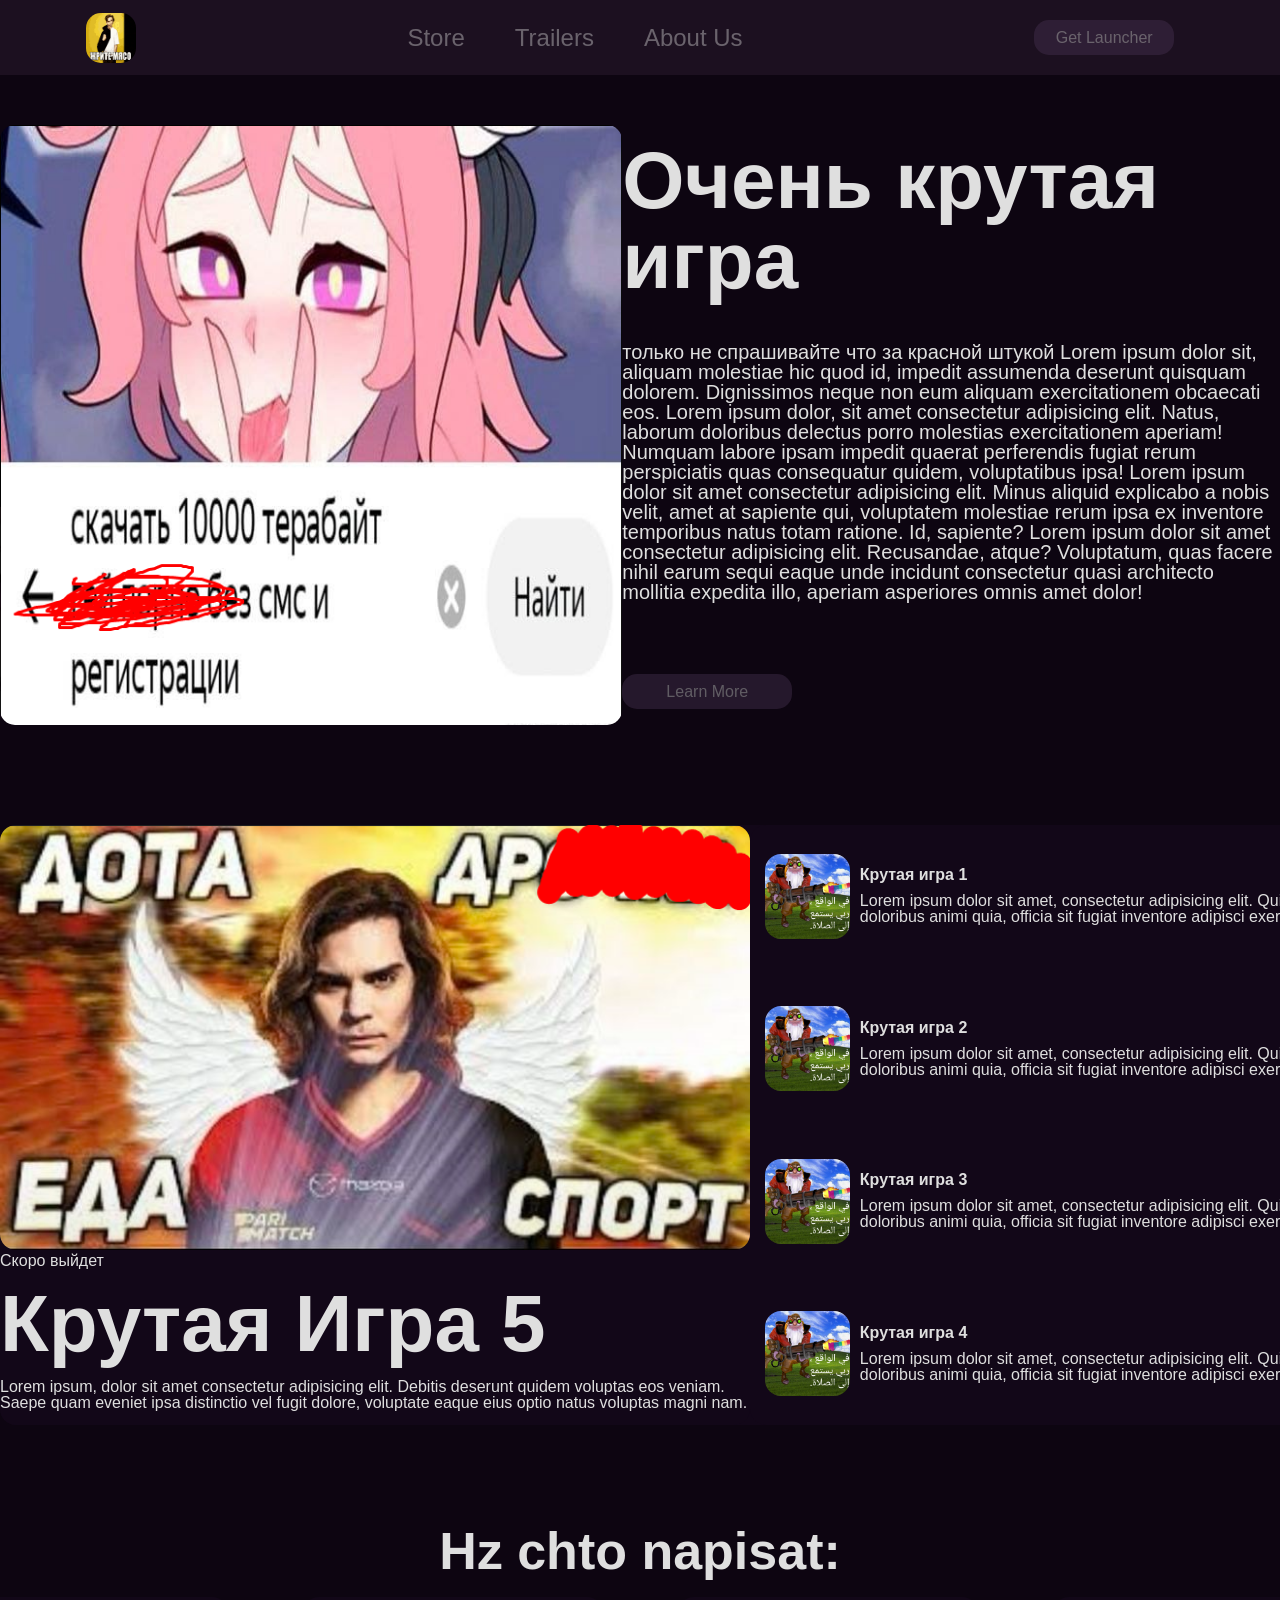
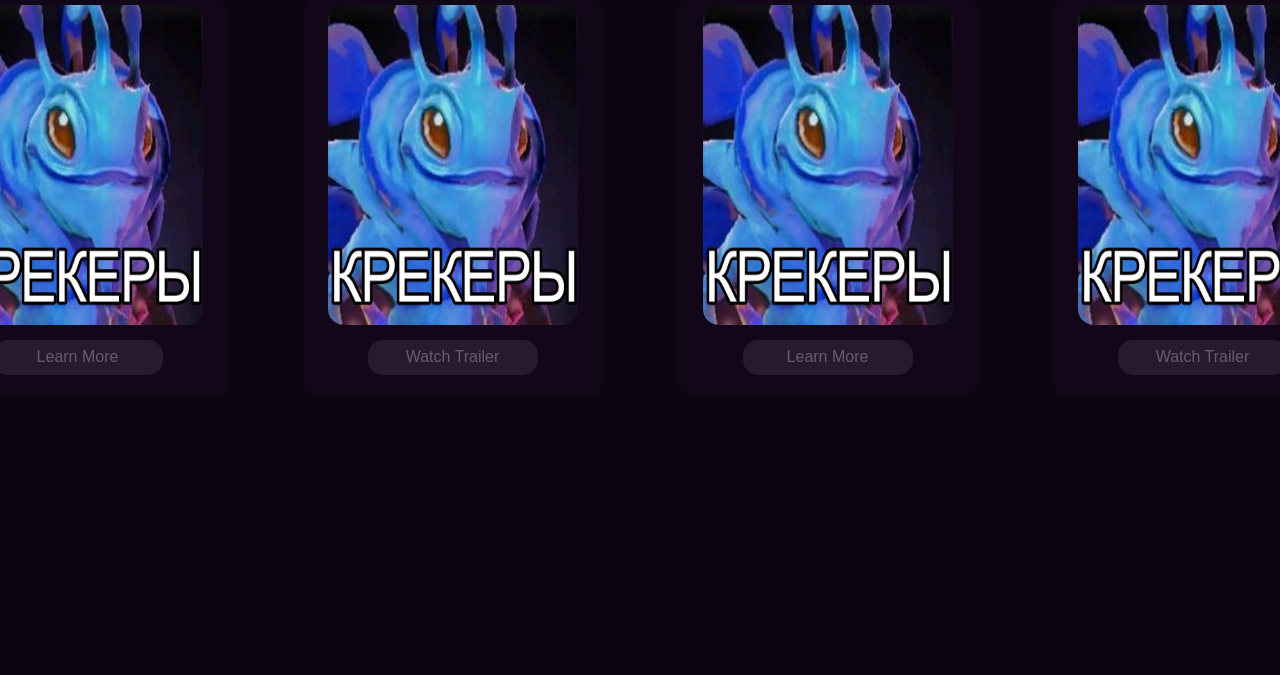
==== index.html @ 45120217 "first commit" ====
<!DOCTYPE html>
<html lang="en">
<head>
    <meta charset="UTF-8">
    <meta name="viewport" content="width=device-width, initial-scale=1.0">
    <title>Игровая Студия Pi Sun</title>
    <link rel="stylesheet" href="css/reset.css">
    <link rel="stylesheet" href="css/style.css">
</head>
<body>
    <nav>
        <div class="logo">
            <img src="images/мясо-meat.gif" alt="">
        </div>
        <div class="pages">
            <a href="pages/store.html">Store</a>
            <a href="pages/treilery.html">Trailers</a>
            <a href="pages/oNas.html">About Us</a>
        </div>
        <div class="navButton">
            <button>Get Launcher</button>
        </div>
    </nav>

    <header>
        <div class="headerImg">
            <img src="images/Screenshot_3.png" alt="">
        </div>
        <div class="headerText">
            <span>Очень крутая игра</span> 
            <p>только не спрашивайте что за красной штукой Lorem ipsum dolor sit, aliquam molestiae hic quod id, impedit assumenda deserunt quisquam dolorem. Dignissimos neque non eum aliquam exercitationem obcaecati eos. Lorem ipsum dolor, sit amet consectetur adipisicing elit. Natus, laborum doloribus delectus porro molestias exercitationem aperiam! Numquam labore ipsam impedit quaerat perferendis fugiat rerum perspiciatis quas consequatur quidem, voluptatibus ipsa! Lorem ipsum dolor sit amet consectetur adipisicing elit. Minus aliquid explicabo a nobis velit, amet at sapiente qui, voluptatem molestiae rerum ipsa ex inventore temporibus natus totam ratione. Id, sapiente? Lorem ipsum dolor sit amet consectetur adipisicing elit. Recusandae, atque? Voluptatum, quas facere nihil earum sequi eaque unde incidunt consectetur quasi architecto mollitia expedita illo, aperiam asperiores omnis amet dolor!</p>            
            <button class="headerButton">Learn More</button>
        </div>
    </header>

    <main>
        <section class="section1">
            <div class="sDivOsn">
                <div class="sDiv1">
                    <div class="sDivImg">
                        <img src="images/Screenshot_2.png" alt="">
                    </div>
                    <div class="sDivText">
                        <h4>Скоро выйдет</h4>
                        <span>Крутая Игра 5</span>
                        <p>Lorem ipsum, dolor sit amet consectetur adipisicing elit. Debitis deserunt quidem voluptas eos veniam. Saepe quam eveniet ipsa distinctio vel fugit dolore, voluptate eaque eius optio natus voluptas magni nam.</p>
                    </div>
                </div>
                <div class="sDiv2">
                    <div class="sDiv2Game">
                        <div class="sDivGameImg">
                            <img src="images/b85c67f56f971c1faf873c1f310c95c7.jpg" alt="">
                        </div>
                        <div class="sDivGameText">
                            <h2>Крутая игра 1</h2>
                            <p>Lorem ipsum dolor sit amet, consectetur adipisicing elit. Qui, cumque? Reprehenderit doloribus animi quia, officia sit fugiat inventore adipisci exercitationem!</p>
                        </div>
                    </div>    
                    <div class="sDiv2Game">      
                        <div class="sDivGameImg">
                            <img src="images/b85c67f56f971c1faf873c1f310c95c7.jpg" alt="">
                        </div>
                     <div class="sDivGameText">
                            <h2>Крутая игра 2</h2>
                            <p>Lorem ipsum dolor sit amet, consectetur adipisicing elit. Qui, cumque? Reprehenderit doloribus animi quia, officia sit fugiat inventore adipisci exercitationem!</p>
                        </div>
                    </div>    
                    <div class="sDiv2Game">    
                        <div class="sDivGameImg">
                            <img src="images/b85c67f56f971c1faf873c1f310c95c7.jpg" alt="">
                        </div>
                        <div class="sDivGameText">
                           <h2>Крутая игра 3</h2>
                            <p>Lorem ipsum dolor sit amet, consectetur adipisicing elit. Qui, cumque? Reprehenderit doloribus animi quia, officia sit fugiat inventore adipisci exercitationem!</p>
                        </div>
                    </div>    
                    <div class="sDiv2Game">    
                        <div class="sDivGameImg">
                            <img src="images/b85c67f56f971c1faf873c1f310c95c7.jpg" alt="">
                        </div>
                        <div class="sDivGameText">
                            <h2>Крутая игра 4</h2>
                            <p>Lorem ipsum dolor sit amet, consectetur adipisicing elit. Qui, cumque? Reprehenderit doloribus animi quia, officia sit fugiat inventore adipisci exercitationem!</p>
                        </div>
                    </div>    
                </div>
            </div>
        </section>
        <section class="gamesPlus">
            <div class="textPlus">
               <h1>Hz chto napisat:</h1>
            </div>
            <div class="gamesPlusImg">
                <div class="divGamesPlus">
                    <img src="images/b51629f6d12b5553c0214a271adebc8b.jpg" alt="">
                    <button class="buttonGamesPlus">Learn More</button>
                </div>
                <div class="divGamesPlus">
                    <img src="images/b51629f6d12b5553c0214a271adebc8b.jpg" alt="">
                    <button class="buttonGamesPlus">Watch Trailer</button>
                </div>
                <div class="divGamesPlus">
                    <img src="images/b51629f6d12b5553c0214a271adebc8b.jpg" alt="">
                    <button class="buttonGamesPlus">Learn More</button>
                </div>
                <div class="divGamesPlus">
                    <img src="images/b51629f6d12b5553c0214a271adebc8b.jpg" alt="">
                    <button class="buttonGamesPlus">Watch Trailer</button>
                </div>
            </div>
        </section>
    </main>

</body>
</html>
---- css/style.css ----
body {
    font-family: 'Segoe UI', Roboto, sans-serif;
}

a {
    text-decoration: none;
    color: rgb(223, 223, 223);
    font-size: 24px;
    transition: 0.3s ease;
    opacity: 0.4;
}

a:hover {
    opacity: 1;
}

nav {
    position: sticky;
    background-color: rgb(28, 16, 32);
    display: flex;
    align-items: center;
    justify-content: space-around;
    gap: 100px;
    width: 100%;
    top: 0;
}

.navButton {
    margin: 20px;
    display: flex;
    gap: 20px;
}
.navButton button{
    font-size: 16px;
    color: rgb(223, 223, 223);
    height: 35px;
    width: 140px;
    background-color: rgb(75, 53, 85);
    border: 0;
    cursor: pointer;
    transition: 0.3s ease;
    border-radius: 15px;
    opacity: 0.4;
}

.navButton button:hover {
    transform: scale(1.2);
    opacity: 1;
}

.pages {
    display: flex;
    justify-content: space-around;
    gap: 50px;
}

.logo {
    width: 50px;
    height: 50px;
    border-radius: 15px;
}

.logo img {
    width: 100%;
    height: 100%;
    border-radius: 15px;
}


header {
    height: 700px;
    background-color: rgb(13, 5, 17);
    display: flex;
    align-items: center;
    justify-content: space-around;
}

.headerImg {
    height: 600px;
    border-radius: 15px;
}
.headerImg img {
    height: 600px;
    border-radius: 15px;
}

.headerText {
    height: 600px;
    width: 700px;
    color: rgb(223, 223, 223);
    font-size: 20px;
    display: flex;
    gap: 10px;
    flex-direction: column;
    justify-content: space-around;
}

span {
    font-weight: bold;
    font-size: 80px;
}

.headerButton{
    font-size: 16px;
    color: rgb(223, 223, 223);
    height: 35px;
    width: 170px;
    background-color: rgb(75, 53, 85);
    border: 0;
    cursor: pointer;
    transition: 0.3s ease;
    border-radius: 15px;
    opacity: 0.4;
    margin-top: 30px;
}

.headerButton:hover {
    transform: scale(1.2);
    opacity: 1;
}

section {
    height: 700px;
    background-color: rgb(13, 5, 17);
    display: flex;
    align-items: center;
    justify-content: space-around;
}

.sDivOsn {
    width: 1500px;
    height: 600px;
    background-color: rgb(18, 7, 24);
    border-radius: 16px;
    display: flex;
    justify-content: space-between;
}

.sDiv1 {
    border-radius: 16px;
    background-color: rgb(18, 7, 24);
    width: 750px;
    height: 600px;
    cursor: pointer;
}

.sDiv2 {
    border-radius: 16px;
    background-color: rgb(18, 7, 24);
    width: 750px;
    height: 600px;
    display: flex;
    justify-content: space-around;
    gap: 10px;
    flex-direction: column;
}

.sDivText {
    display: flex;
    justify-content: space-around;
    gap: 15px;
    flex-direction: column;
    color: rgb(223, 223, 223);
}

.sDivImg img {
    width: 100%;
    height: 100%;
    border-radius: 16px;
}

.sDivGameImg {
    border-radius: 16px;
    width: 150px;
    height: 85px;
}

.sDivGameImg img {
    border-radius: 16px;
    width: 100%;
    height: 100%;
}

.sDiv2Game {
    color: rgb(223, 223, 223);
    display: flex;
    justify-content: space-around;
    align-items: center;
    padding: 15px;
    gap: 10px;
    cursor: pointer;
}

.sDivGameText h2 {
    font-size: 16px;
    font-weight: bold;
}  

.sDivGameText {
    display: flex;
    flex-direction: column;
    justify-content: center;
    gap: 10px;
}  

.buttonGamesPlus {
    font-size: 16px;
    color: rgb(223, 223, 223);
    height: 35px;
    width: 170px;
    background-color: rgb(75, 53, 85);
    border: 0;
    cursor: pointer;
    transition: 0.3s ease;
    border-radius: 15px;
    opacity: 0.4;
    margin-bottom: 15px;    
}

.buttonGamesPlus:hover {
    transform: scale(1.2);
    opacity: 1;
}

.gamesPlus {
    padding: 50px;
    color: rgb(223, 223, 223);
    height: 700px;
    display: flex;
    flex-direction: column;
    gap: 20px;
}

.gamesPlusImg {
    width: 1500px;
    height: 700px;
    display: flex;
    justify-content: space-around;
    flex-direction: row;
}

.divGamesPlus {
    background-color: rgb(18, 7, 24);
    border-radius: 16px;
    width: 300px;
    height: 400px;
    display: flex;
    align-items: center;
    justify-content: center;
    flex-direction: column;
    gap: 15px;
}

.textPlus {
    font-size: 52px;
    font-weight: bold;
}

.divGamesPlus img {
    border-radius: 16px;
    width: 250px;
    height: 320px;
}
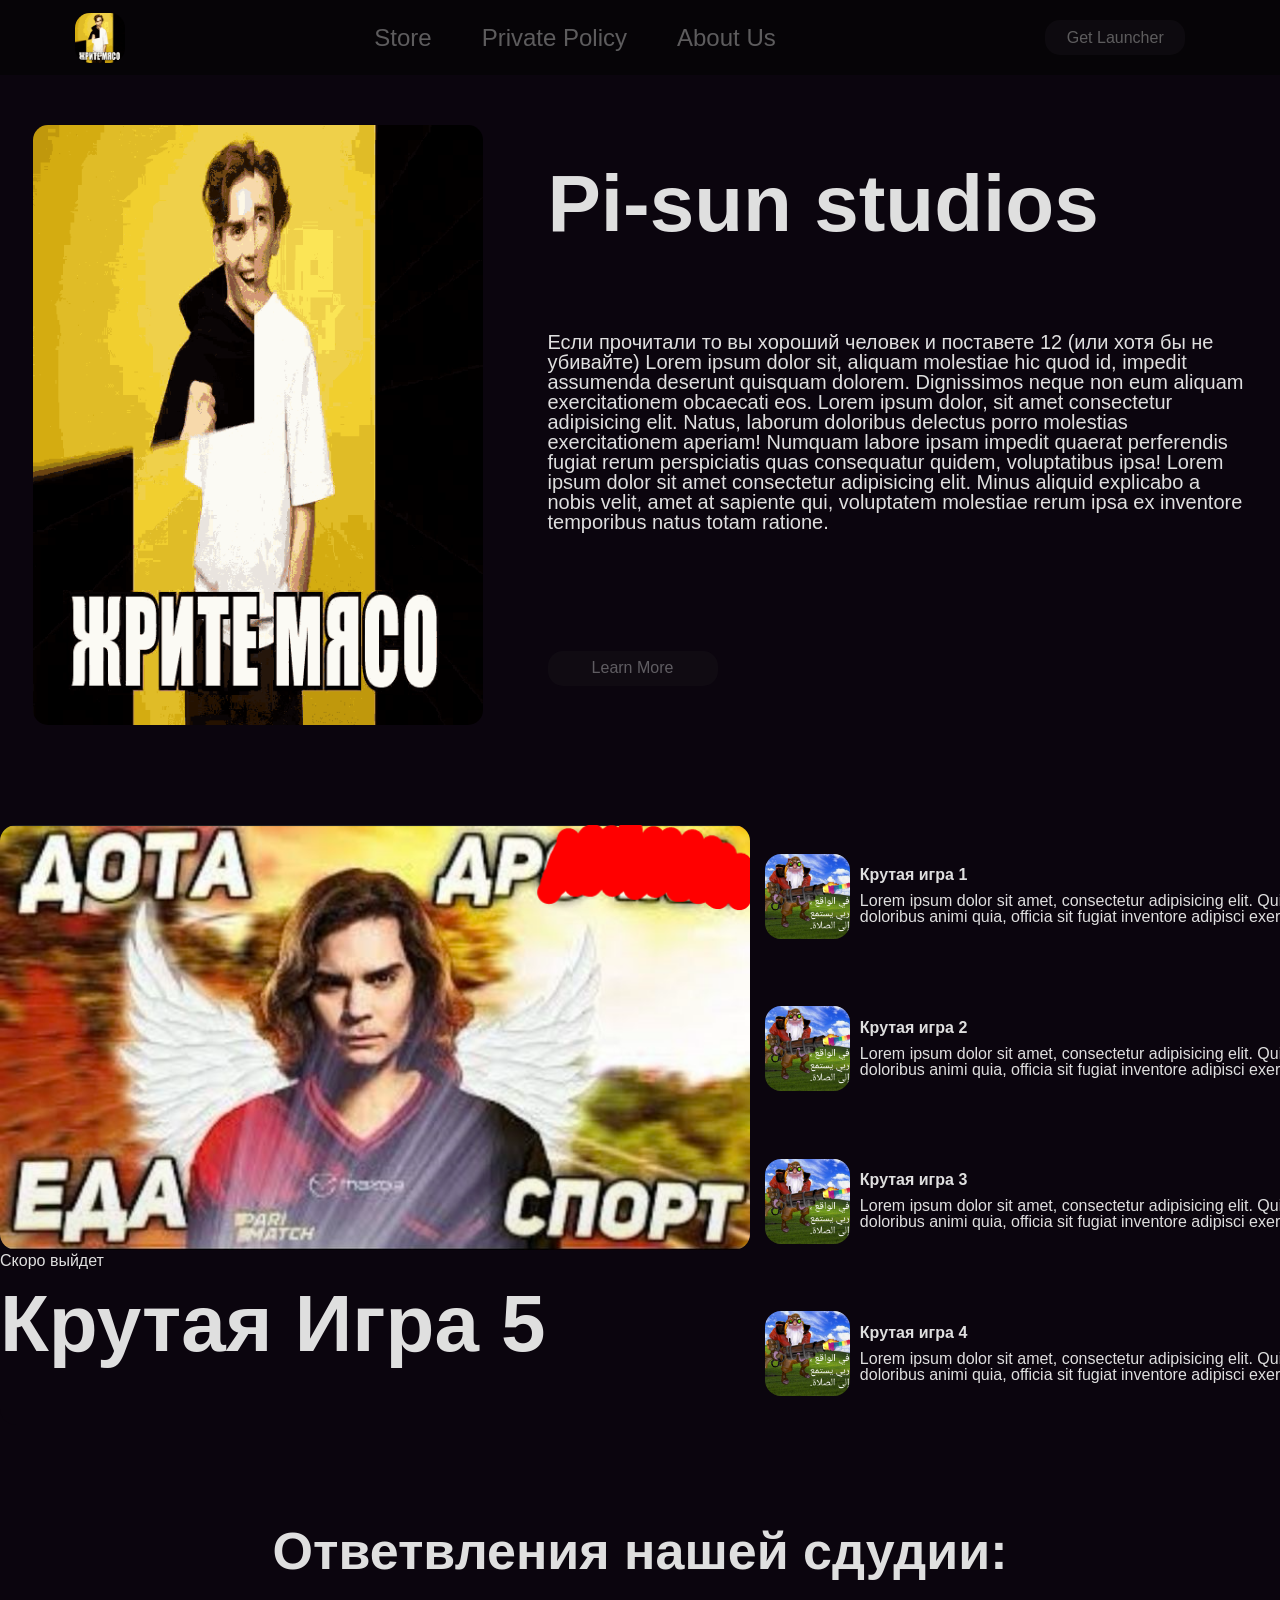
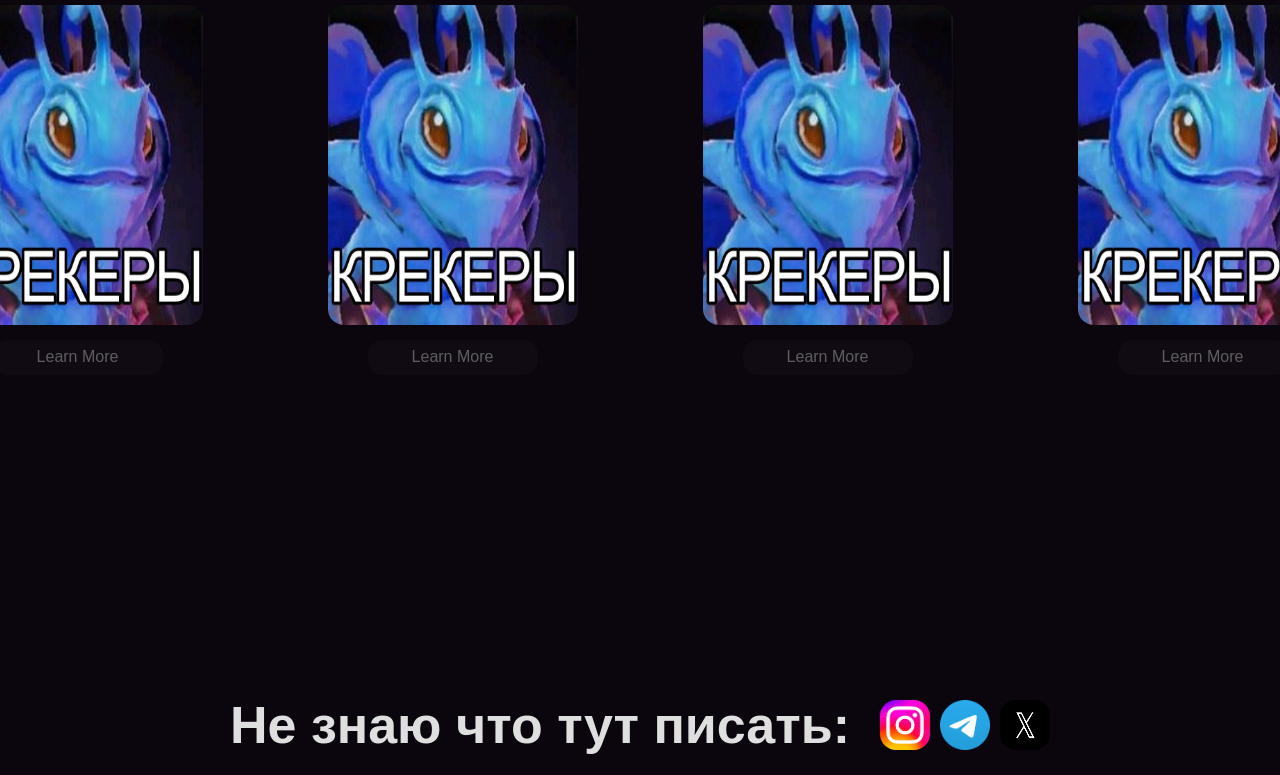
==== commit 11e6bf04: "Update 1" ====
--- a/index.html
+++ b/index.html
@@ -14,7 +14,7 @@
         </div>
         <div class="pages">
             <a href="pages/store.html">Store</a>
-            <a href="pages/treilery.html">Trailers</a>
+            <a href="pages/polzSogl.html">Private Policy</a>
             <a href="pages/oNas.html">About Us</a>
         </div>
         <div class="navButton">
@@ -24,11 +24,11 @@
 
     <header>
         <div class="headerImg">
-            <img src="images/Screenshot_3.png" alt="">
+            <img src="images/мясо-meat.gif" alt="">
         </div>
         <div class="headerText">
-            <span>Очень крутая игра</span> 
-            <p>только не спрашивайте что за красной штукой Lorem ipsum dolor sit, aliquam molestiae hic quod id, impedit assumenda deserunt quisquam dolorem. Dignissimos neque non eum aliquam exercitationem obcaecati eos. Lorem ipsum dolor, sit amet consectetur adipisicing elit. Natus, laborum doloribus delectus porro molestias exercitationem aperiam! Numquam labore ipsam impedit quaerat perferendis fugiat rerum perspiciatis quas consequatur quidem, voluptatibus ipsa! Lorem ipsum dolor sit amet consectetur adipisicing elit. Minus aliquid explicabo a nobis velit, amet at sapiente qui, voluptatem molestiae rerum ipsa ex inventore temporibus natus totam ratione. Id, sapiente? Lorem ipsum dolor sit amet consectetur adipisicing elit. Recusandae, atque? Voluptatum, quas facere nihil earum sequi eaque unde incidunt consectetur quasi architecto mollitia expedita illo, aperiam asperiores omnis amet dolor!</p>            
+            <span>Pi-sun studios</span> 
+            <p>Если прочитали то вы хороший человек и поставете 12 (или хотя бы не убивайте) Lorem ipsum dolor sit, aliquam molestiae hic quod id, impedit assumenda deserunt quisquam dolorem. Dignissimos neque non eum aliquam exercitationem obcaecati eos. Lorem ipsum dolor, sit amet consectetur adipisicing elit. Natus, laborum doloribus delectus porro molestias exercitationem aperiam! Numquam labore ipsam impedit quaerat perferendis fugiat rerum perspiciatis quas consequatur quidem, voluptatibus ipsa! Lorem ipsum dolor sit amet consectetur adipisicing elit. Minus aliquid explicabo a nobis velit, amet at sapiente qui, voluptatem molestiae rerum ipsa ex inventore temporibus natus totam ratione.</p>            
             <button class="headerButton">Learn More</button>
         </div>
     </header>
@@ -43,7 +43,6 @@
                     <div class="sDivText">
                         <h4>Скоро выйдет</h4>
                         <span>Крутая Игра 5</span>
-                        <p>Lorem ipsum, dolor sit amet consectetur adipisicing elit. Debitis deserunt quidem voluptas eos veniam. Saepe quam eveniet ipsa distinctio vel fugit dolore, voluptate eaque eius optio natus voluptas magni nam.</p>
                     </div>
                 </div>
                 <div class="sDiv2">
@@ -88,7 +87,7 @@
         </section>
         <section class="gamesPlus">
             <div class="textPlus">
-               <h1>Hz chto napisat:</h1>
+               <h1>Ответвления нашей сдудии:</h1>
             </div>
             <div class="gamesPlusImg">
                 <div class="divGamesPlus">
@@ -97,7 +96,7 @@
                 </div>
                 <div class="divGamesPlus">
                     <img src="images/b51629f6d12b5553c0214a271adebc8b.jpg" alt="">
-                    <button class="buttonGamesPlus">Watch Trailer</button>
+                    <button class="buttonGamesPlus">Learn More</button>
                 </div>
                 <div class="divGamesPlus">
                     <img src="images/b51629f6d12b5553c0214a271adebc8b.jpg" alt="">
@@ -105,11 +104,24 @@
                 </div>
                 <div class="divGamesPlus">
                     <img src="images/b51629f6d12b5553c0214a271adebc8b.jpg" alt="">
-                    <button class="buttonGamesPlus">Watch Trailer</button>
+                    <button class="buttonGamesPlus">Learn More</button>
                 </div>
             </div>
         </section>
     </main>
-
+    <footer>
+        <p>Не знаю что тут писать:</p>
+        <div class="footerDiv">
+            <div class="footerDivImg">
+                <img src="images/Instagram_logo_2022.svg.png" alt="">
+            </div>
+            <div class="footerDivImg">
+                <img src="images/Telegram_2019_Logo.svg.webp" alt="">
+            </div>
+            <div class="footerDivImg">
+                <img src="images/images.png" alt="">
+            </div>
+        </div>
+    </footer>
 </body>
 </html>
--- a/css/style.css
+++ b/css/style.css
@@ -16,7 +16,7 @@
 
 nav {
     position: sticky;
-    background-color: rgb(28, 16, 32);
+    background-color: rgb(6, 4, 7);
     display: flex;
     align-items: center;
     justify-content: space-around;
@@ -35,7 +35,7 @@
     color: rgb(223, 223, 223);
     height: 35px;
     width: 140px;
-    background-color: rgb(75, 53, 85);
+    background-color: rgb(25, 21, 27);
     border: 0;
     cursor: pointer;
     transition: 0.3s ease;
@@ -69,7 +69,7 @@
 
 header {
     height: 700px;
-    background-color: rgb(13, 5, 17);
+    background-color: rgb(11, 5, 14);
     display: flex;
     align-items: center;
     justify-content: space-around;
@@ -105,7 +105,7 @@
     color: rgb(223, 223, 223);
     height: 35px;
     width: 170px;
-    background-color: rgb(75, 53, 85);
+    background-color: rgb(25, 21, 27);
     border: 0;
     cursor: pointer;
     transition: 0.3s ease;
@@ -121,7 +121,7 @@
 
 section {
     height: 700px;
-    background-color: rgb(13, 5, 17);
+    background-color: rgb(11, 5, 14);
     display: flex;
     align-items: center;
     justify-content: space-around;
@@ -130,7 +130,7 @@
 .sDivOsn {
     width: 1500px;
     height: 600px;
-    background-color: rgb(18, 7, 24);
+    background-color: rgb(11, 5, 14);
     border-radius: 16px;
     display: flex;
     justify-content: space-between;
@@ -138,7 +138,6 @@
 
 .sDiv1 {
     border-radius: 16px;
-    background-color: rgb(18, 7, 24);
     width: 750px;
     height: 600px;
     cursor: pointer;
@@ -146,7 +145,6 @@
 
 .sDiv2 {
     border-radius: 16px;
-    background-color: rgb(18, 7, 24);
     width: 750px;
     height: 600px;
     display: flex;
@@ -208,7 +206,7 @@
     color: rgb(223, 223, 223);
     height: 35px;
     width: 170px;
-    background-color: rgb(75, 53, 85);
+    background-color: rgb(25, 21, 27);
     border: 0;
     cursor: pointer;
     transition: 0.3s ease;
@@ -240,7 +238,6 @@
 }
 
 .divGamesPlus {
-    background-color: rgb(18, 7, 24);
     border-radius: 16px;
     width: 300px;
     height: 400px;
@@ -260,4 +257,59 @@
     border-radius: 16px;
     width: 250px;
     height: 320px;
+}
+
+footer {
+    height: 100px;
+    background-color: rgb(11, 5, 14);
+    display: flex;
+    justify-content: center;
+    align-items: center;
+    gap: 30px;
+}
+
+footer img {
+    width: 100%;
+    height: 100%;
+    border-radius: 16px;
+
+}
+
+.footerDivImg {
+    width: 50px;
+    height: 50px;
+    border-radius: 16px;
+    cursor: pointer;
+}
+
+footer p {
+    font-size: 52px;
+    font-weight: bold;
+    color: rgb(223, 223, 223);
+}
+
+.footerDiv {
+    height: 100px;
+    display: flex;
+    align-items: center;
+    gap: 10px;
+}
+
+.ppSec {
+    color: rgb(223, 223, 223);
+    display: flex;
+    align-items: center;
+    justify-content: space-around;
+    flex-direction: column;
+    text-align: left;
+    height: 744px;
+}
+
+ol {
+    list-style-type: decimal;
+    display: flex;
+    gap: 10px;
+    flex-direction: column;
+    padding: 40px;
+    
 }
